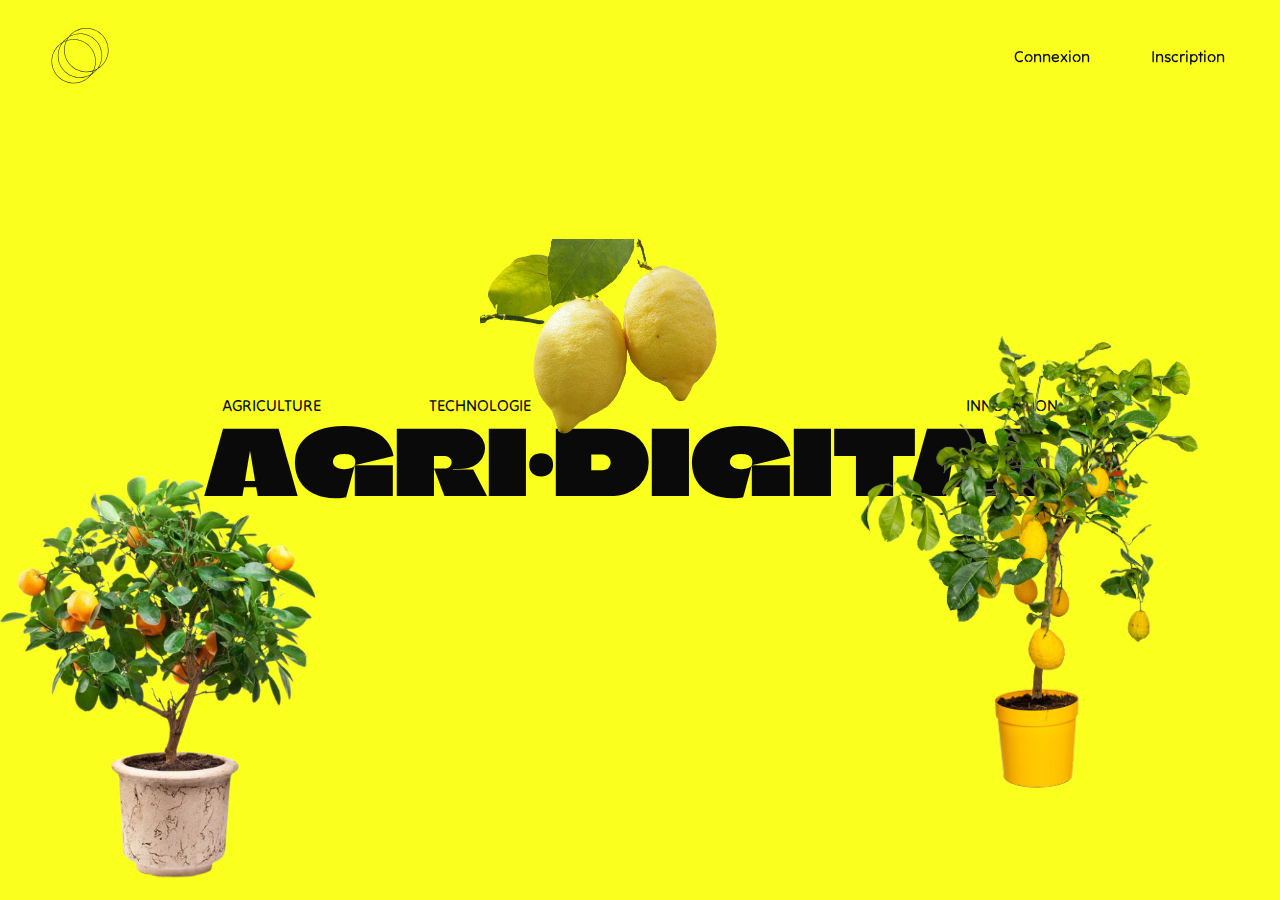
==== view/index.html @ 7b2d27fe "home page" ====
<!DOCTYPE html>
<html lang="fr-VJ">

<head>
    <meta charset="UTF-8">
    <meta http-equiv="X-UA-Compatible" content="IE=edge">
    <meta name="viewport" content="width=device-width, initial-scale=1.0">
    <title>.:: AGRI•DIGITAL ::.</title>
    <link rel="stylesheet" href="./CSS/style.css">
    <link rel="preconnect" href="https://fonts.googleapis.com">
    <link rel="preconnect" href="https://fonts.gstatic.com" crossorigin>
    <link href="https://fonts.googleapis.com/css2?family=Climate+Crisis&display=swap" rel="stylesheet">
    <link href="https://fonts.googleapis.com/css2?family=Shantell+Sans:wght@300&family=Tilt+Neon&display=swap"
        rel="stylesheet">
</head>

<body>
    <div class="item item-a">
        <img src="./assets/logo.svg" alt="Logo">
    </div>
    <div class="item item-b">
        <div class="slogan">
            <div>
                <span>AGRICULTURE</span>
                <span>TECHNOLOGIE</span>
            </div>
            <span>INNOVATION</span>
        </div>
        <h1>AGRI•DIGITAL</h1>
    </div>
    <div class="item item-c">
    </div>
    <div class="item item-d"></div>
    <div class="item item-e">
        <div class="btn">
            <a href="./view/connexion.html">Connexion</a>
        </div>
        <div class="btn">
            <a href="./view/inscription.html">Inscription</a>
        </div>
    </div>
    <div class="item item-f"></div>
    <div class="item item-g"></div>
    <div class="item item-h"></div>
    <div class="item item-i"></div>
</body>

</html>
---- view/CSS/style.css ----
* {
    margin: 0;
    padding: 0;
    box-sizing: border-box;
    list-style: none;
    color: #0a0a0a;
}

/* @import url('https://fonts.googleapis.com/css2?family=Climate+Crisis&display=swap'); */

@font-face {
    font-family: "Climate";
    src: url('./font/Climate_Crisis/ClimateCrisis-Regular-VariableFont_YEAR.ttf') format('truetype');
}

body {
    background-color: #faff1e;
    width: 100vw;
    height: 100vh;
    display: grid;
    grid-template-columns: repeat(8, calc(100vw/8));
    grid-template-rows: repeat(8, calc(100vh/8));
}

/* grid-area: grid-row-start +  grid-column-start +  grid-row-end +  grid-column-end */
.item-a {
    grid-column-start: 1;
    grid-column-end: 2;
    grid-row-start: -9;
    grid-row-end: -8;
    /* border: #000 solid 2px; */
    display: grid;
    place-items: center;
}

.item-a>img {
    width: 50%;
    height: 50%;
    font-size: 7vw;
}

.item-b {
    grid-column-start: 2;
    grid-column-end: 8;
    grid-row-start: -6;
    grid-row-end: -4;
    /* border: #000 solid 2px; */
    display: flex;
    flex-direction: column;
    align-items: center;
    justify-content: center;
}

.item-b>h1 {
    font-family: 'Climate Crisis', "Climate", cursive;
    font-size: 7vw;
    /* border: #000 solid 2px; */
    line-height: 100%;
}

.item-b>.slogan,
.item-b>.slogan>div {
    display: flex;
    flex-direction: row;
    justify-content: space-evenly;
}

.item-b>.slogan>div {
    width: 37%;
    justify-content: space-between;
}

.item-b>.slogan {
    font-family: 'Shantell Sans', cursive;
    font-family: 'Tilt Neon', cursive;
    /* font-weight: 100; */
    width: 87%;
    justify-content: space-between;
    /* border: #000 solid 2px; */
}

.item-c {
    grid-column-start: 4;
    grid-column-end: 6;
    grid-row-start: -7;
    grid-row-end: -5;
    /* clip-path: polygon(16% 31%, 0 30%, 0 0, 100% 0, 100% 28%, 83% 28%, 82% 81%, 100% 81%, 100% 100%, 0 100%, 0 78%, 16% 78%); */
    background-image: url("../assets/citrus-limon-161548-removebg-preview.png");
    background-size: contain;
    background-position: center;
    background-repeat: no-repeat;
}

.item-d {
    grid-column-start: 1;
    grid-column-end: 3;
    grid-row-start: -5;
    grid-row-end: -1;
    /* clip-path: polygon(16% 31%, 0 30%, 0 0, 100% 0, 100% 28%, 83% 28%, 82% 81%, 100% 81%, 100% 100%, 0 100%, 0 78%, 16% 78%); */
    background-image: url("../assets/0cf1345fccb79076947e6ccdf7f74761-removebg-preview.png");
    background-size: contain;
    background-position: center;
    background-repeat: no-repeat;
    /* border: #0a0a0a solid 0.01vw; */
}

.item-f {
    grid-column-start: 6;
    grid-column-end: 9;
    grid-row-start: -7;
    grid-row-end: -1;
    background-image: url("../assets/63eb91263b6f97.62810663-removebg-preview.png");
    background-size: contain;
    background-position: center;
    background-repeat: no-repeat;
}

.item-e {
    grid-column-start: 7;
    grid-column-end: 9;
    grid-row-start: -9;
    grid-row-end: -8;
    /* border: #0a0a0a solid 0.01vw; */
    display: flex;
    justify-content: space-evenly;
    align-items: center;
}

.item-e>.btn>a {
    font-family: 'Shantell Sans', cursive;
    font-family: 'Tilt Neon', cursive;
    /* border: #0a0a0a solid 2px; */
    padding: 0.5vw;
    text-decoration: none;
    display: inline-block;
    vertical-align: middle;
    -webkit-transform: perspective(1px) translateZ(0);
    transform: perspective(1px) translateZ(0);
    box-shadow: 0 0 1px rgba(0, 0, 0, 0);
    position: relative;
    overflow: hidden;
}

.item-e>.btn>a:before {
    content: "";
    position: absolute;
    z-index: -1;
    left: 0;
    right: 100%;
    bottom: 0;
    background: #000000;
    height: 0.5vh;
    -webkit-transition-property: right;
    transition-property: right;
    -webkit-transition-duration: 0.3s;
    transition-duration: 0.3s;
    -webkit-transition-timing-function: ease-out;
    transition-timing-function: ease-out;
}

.item-e>.btn>a:hover:before,
.item-e>.btn>a:focus:before,
.item-e>.btn>a:active:before {
    right: 0;
}
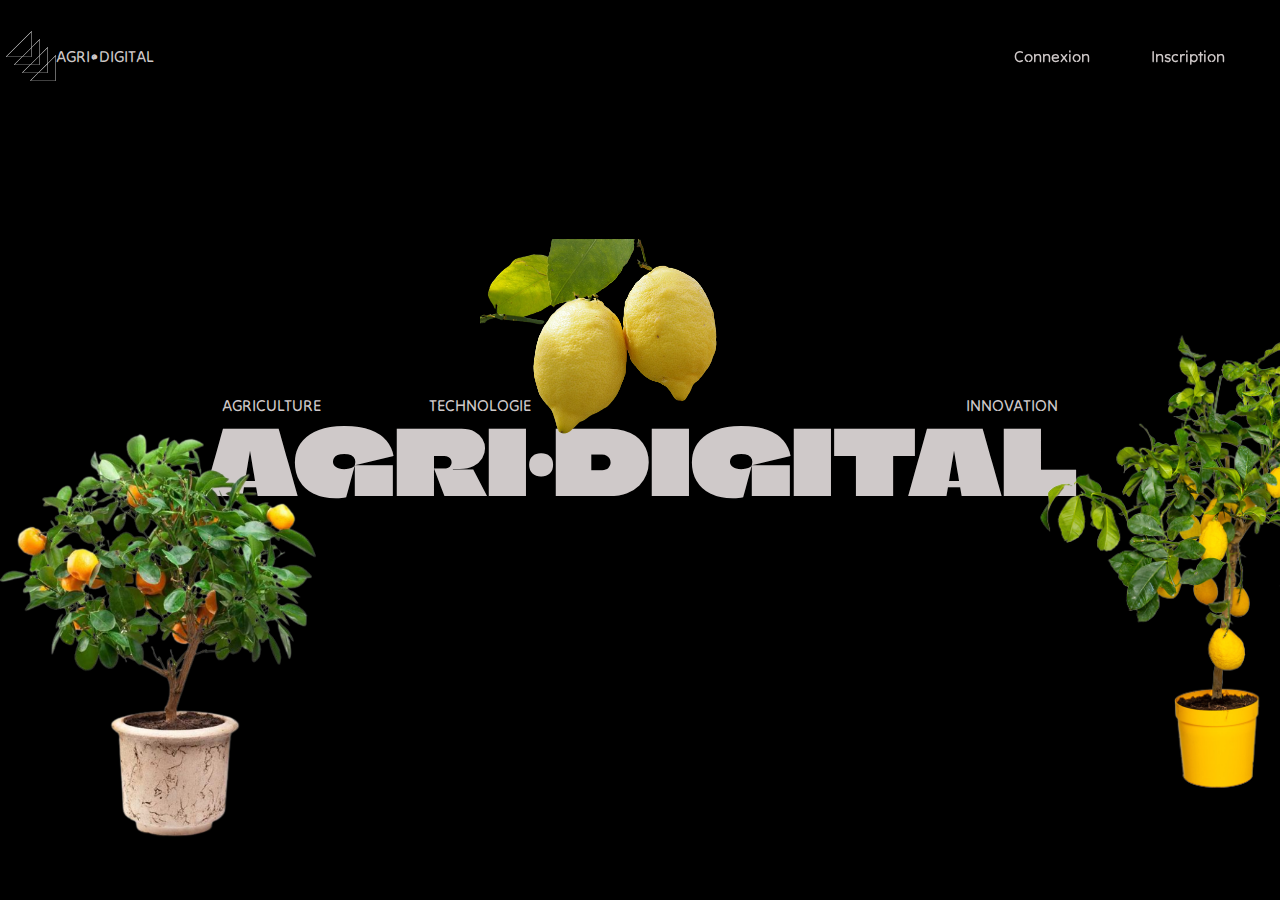
==== commit d5423e0e: "Update home page" ====
--- a/view/index.html
+++ b/view/index.html
@@ -16,7 +16,10 @@
 
 <body>
     <div class="item item-a">
-        <img src="./assets/logo.svg" alt="Logo">
+        <div>
+            <img src="./assets/logo1.svg" alt="Logo">
+            <span>AGRI•DIGITAL</span>
+        </div>
     </div>
     <div class="item item-b">
         <div class="slogan">
--- a/view/CSS/style.css
+++ b/view/CSS/style.css
@@ -3,7 +3,7 @@
     padding: 0;
     box-sizing: border-box;
     list-style: none;
-    color: #0a0a0a;
+    color: #cfc9c9;
 }
 
 /* @import url('https://fonts.googleapis.com/css2?family=Climate+Crisis&display=swap'); */
@@ -14,7 +14,8 @@
 }
 
 body {
-    background-color: #faff1e;
+    /* background-color: #faff1e; */
+    background-color: #000000;
     width: 100vw;
     height: 100vh;
     display: grid;
@@ -33,7 +34,18 @@
     place-items: center;
 }
 
-.item-a>img {
+.item-a>div {
+    width: 100%;
+    height: 100%;
+    display: flex;
+    justify-content: space-around;
+    align-items: center;
+    font-family: 'Shantell Sans', cursive;
+    font-family: 'Tilt Neon', cursive;
+    padding: 0.5vw;
+}
+
+.item-a>div>img {
     width: 50%;
     height: 50%;
     font-size: 7vw;
@@ -49,6 +61,7 @@
     flex-direction: column;
     align-items: center;
     justify-content: center;
+    width: 100%;
 }
 
 .item-b>h1 {
@@ -89,19 +102,20 @@
     background-size: contain;
     background-position: center;
     background-repeat: no-repeat;
+
 }
 
 .item-d {
     grid-column-start: 1;
     grid-column-end: 3;
-    grid-row-start: -5;
+    grid-row-start: -9;
     grid-row-end: -1;
     /* clip-path: polygon(16% 31%, 0 30%, 0 0, 100% 0, 100% 28%, 83% 28%, 82% 81%, 100% 81%, 100% 100%, 0 100%, 0 78%, 16% 78%); */
     background-image: url("../assets/0cf1345fccb79076947e6ccdf7f74761-removebg-preview.png");
     background-size: contain;
-    background-position: center;
     background-repeat: no-repeat;
     /* border: #0a0a0a solid 0.01vw; */
+    background-position-y: 48vh;
 }
 
 .item-f {
@@ -111,8 +125,9 @@
     grid-row-end: -1;
     background-image: url("../assets/63eb91263b6f97.62810663-removebg-preview.png");
     background-size: contain;
-    background-position: center;
     background-repeat: no-repeat;
+    background-position: calc(100vh/8);
+    background-position-x: 20vh;
 }
 
 .item-e {
@@ -148,7 +163,8 @@
     left: 0;
     right: 100%;
     bottom: 0;
-    background: #000000;
+    background: #ffffff;
+     /* background: #faff1e; */
     height: 0.5vh;
     -webkit-transition-property: right;
     transition-property: right;
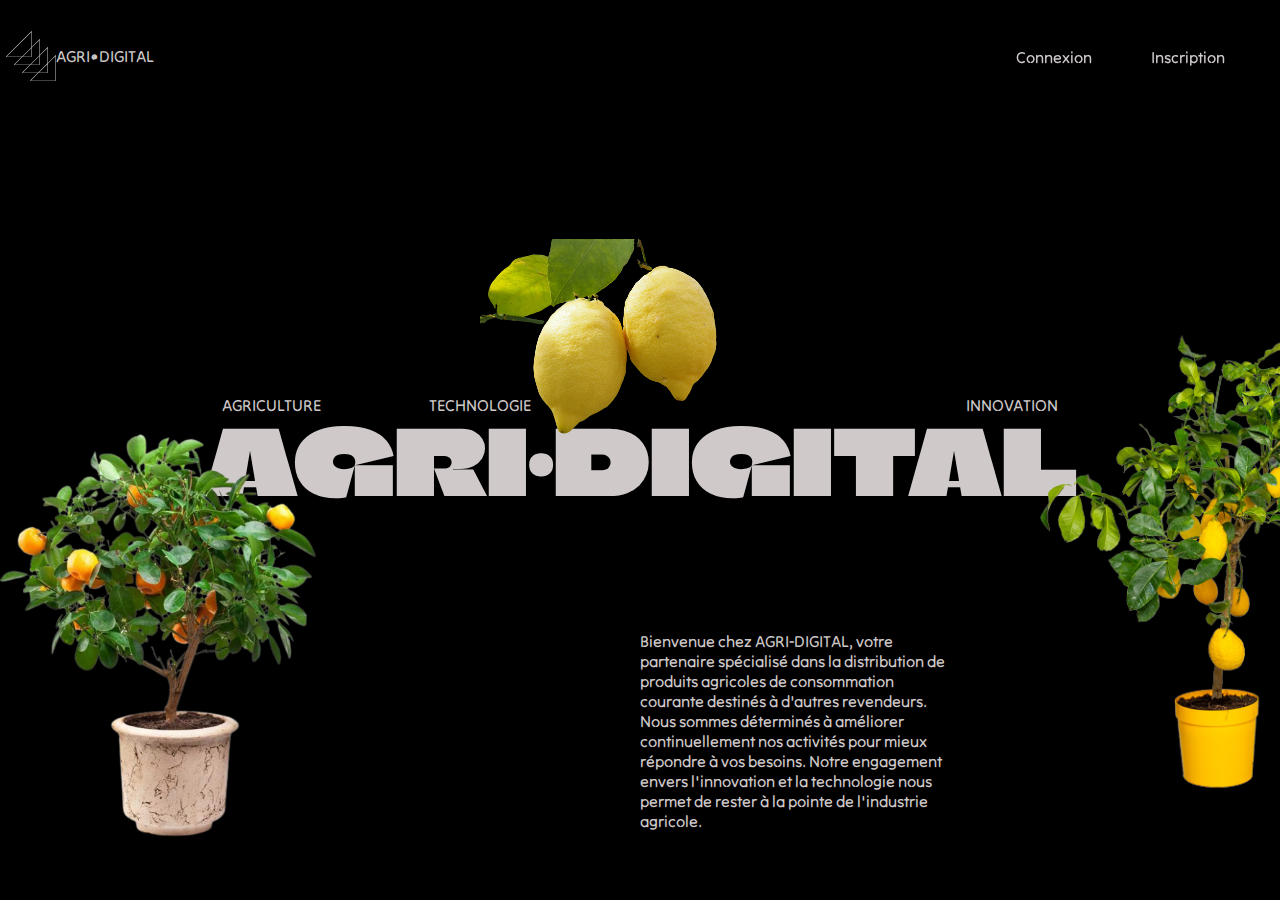
==== commit 907aeea6: "Update Home Page" ====
--- a/view/index.html
+++ b/view/index.html
@@ -1,5 +1,5 @@
 <!DOCTYPE html>
-<html lang="fr-VJ">
+<html lang="fr-BJ">
 
 <head>
     <meta charset="UTF-8">
@@ -36,14 +36,21 @@
     <div class="item item-d"></div>
     <div class="item item-e">
         <div class="btn">
-            <a href="./view/connexion.html">Connexion</a>
+            <a href="./connexion.html">Connexion</a>
         </div>
         <div class="btn">
-            <a href="./view/inscription.html">Inscription</a>
+            <a href="#">Inscription</a>
         </div>
     </div>
     <div class="item item-f"></div>
-    <div class="item item-g"></div>
+    <div class="item item-g">
+        <p>
+            Bienvenue chez AGRI-DIGITAL, votre partenaire spécialisé dans la distribution de produits agricoles de
+            consommation courante destinés à d'autres revendeurs. Nous sommes déterminés à améliorer continuellement nos
+            activités pour mieux répondre à vos besoins. Notre engagement envers l'innovation et la technologie nous permet de rester à la pointe de
+            l'industrie agricole.
+        </p>
+    </div>
     <div class="item item-h"></div>
     <div class="item item-i"></div>
 </body>
--- a/view/CSS/style.css
+++ b/view/CSS/style.css
@@ -23,7 +23,6 @@
     grid-template-rows: repeat(8, calc(100vh/8));
 }
 
-/* grid-area: grid-row-start +  grid-column-start +  grid-row-end +  grid-column-end */
 .item-a {
     grid-column-start: 1;
     grid-column-end: 2;
@@ -145,7 +144,7 @@
     font-family: 'Shantell Sans', cursive;
     font-family: 'Tilt Neon', cursive;
     /* border: #0a0a0a solid 2px; */
-    padding: 0.5vw;
+    padding: 0.2vw;
     text-decoration: none;
     display: inline-block;
     vertical-align: middle;
@@ -163,9 +162,9 @@
     left: 0;
     right: 100%;
     bottom: 0;
-    background: #ffffff;
+    background: #ffffff73;
      /* background: #faff1e; */
-    height: 0.5vh;
+    height: 0.2vh;
     -webkit-transition-property: right;
     transition-property: right;
     -webkit-transition-duration: 0.3s;
@@ -178,4 +177,15 @@
 .item-e>.btn>a:focus:before,
 .item-e>.btn>a:active:before {
     right: 0;
-}+}
+
+.item-g {
+    grid-column-start: 5;
+    grid-column-end: 7;
+    grid-row-start: -4;
+    grid-row-end: -1;
+    font-family: 'Shantell Sans', cursive;
+    font-family: 'Tilt Neon', cursive;
+    display: grid;
+    place-items: center;
+}
